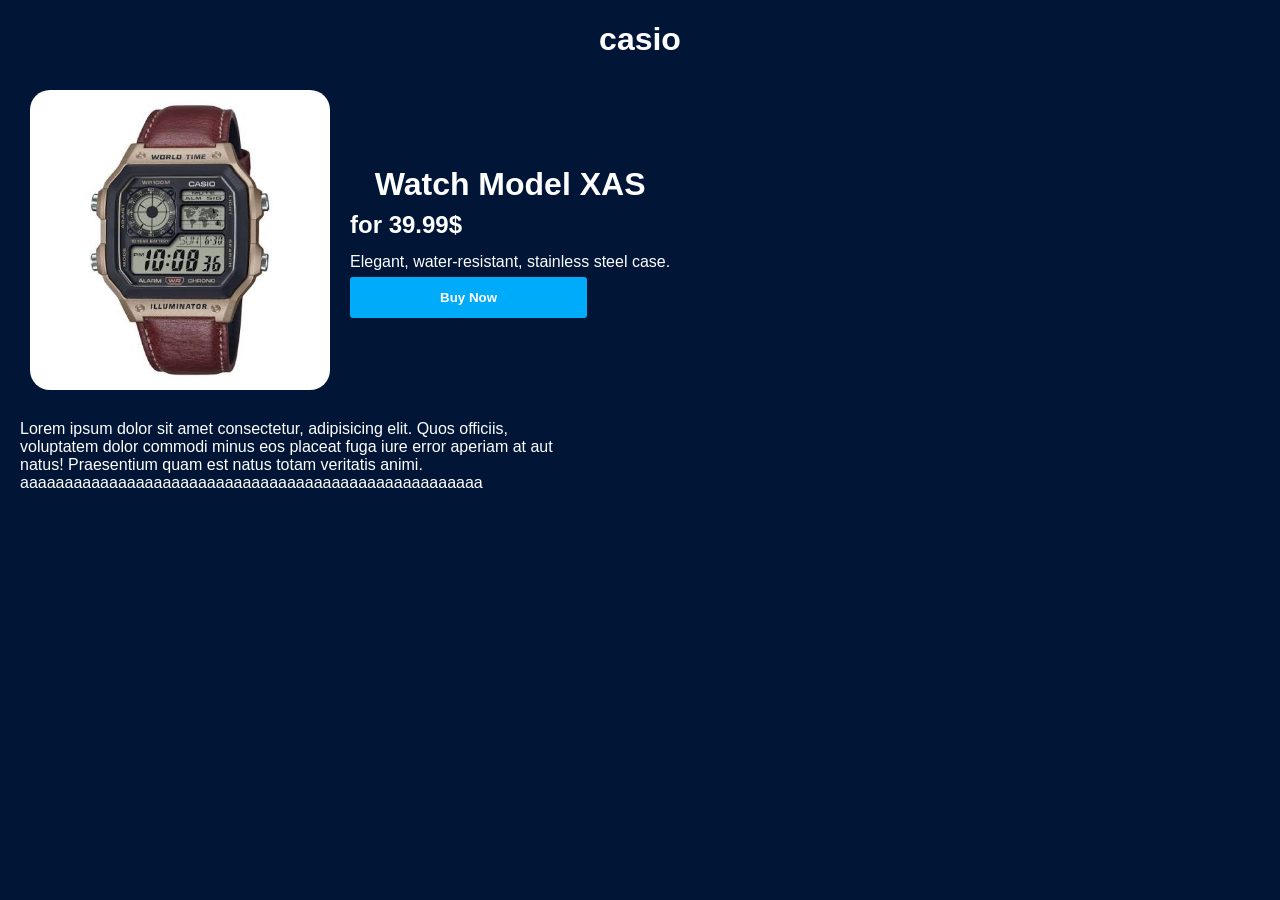
==== profiles/watch1.html @ df30a711 "Add files via upload" ====
<!DOCTYPE html>
<html lang="en">
<head>
  <meta charset="UTF-8">
  <meta name="viewport" content="width=device-width, initial-scale=1.0">
  <title>watch1</title>
  <link rel="stylesheet" href="../shop.css">
</head>
<body>
  <h1>
  <span class="span-text">
        casio
      </span>
   </h1>
   
  <div class="profile-div">
    <div class="left">
      <img class="profile-image" src="../images/watch1.jpg" alt="watch1">
    </div>
    <div class="right">
      <h1 class="product-title">Watch Model XAS</h1>
     <h2 class="product-title">for 39.99$</h2>
      <p class="body-text">Elegant, water-resistant, stainless steel case.</p>
      <button class="add-button">Buy Now</button>
    </div>
  </div>
 <p class="profile-p">
  Lorem ipsum dolor sit amet consectetur, adipisicing elit. Quos officiis, voluptatem dolor commodi minus eos placeat fuga iure error aperiam at aut natus! Praesentium quam est natus totam veritatis animi.
  aaaaaaaaaaaaaaaaaaaaaaaaaaaaaaaaaaaaaaaaaaaaaaaaaaaa
 </p>
</body>
</html>
---- shop.css ----
h1{
  display: flex;
  justify-content: center;
  width: 100%;
  color: white;
  font-family: Arial, Helvetica, sans-serif;
  

}
p{
  font-family: Arial, Helvetica, sans-serif;
  color: white;
}
body{
  background-color: rgb(1, 22, 54);
  margin: 0;
  padding: 0 20px;
  box-sizing: border-box;
}
h2{
  font-family: Arial, Helvetica, sans-serif;

  color: white;
  margin-left: none;
}


.span-text{
  font-family: Arial, Helvetica, sans-serif;
  font-weight: bold;
  transition: 0.2s;
  text-align: center;
  color: white;
}
.span-text:hover{
  background-color: rgb(13, 138, 196);
  color: white;
  padding: 10px;
  
}
.body-text{
  font-family: Arial, Helvetica, sans-serif;
 margin: 6px 0;
  color: white;
 text-align: center;
 width: auto;
}
.buy-button{

background-color: rgb(13, 138, 196);
color: white;
font-weight: bold;
margin-top: 14px;
margin-bottom: 5px;
width: 150px;
height: 30px;
border-radius: 50px;
transition: 0.3s;
border:  none;
cursor: pointer;
}
.buy-button:hover{

color: rgb(13, 138, 196);
background-color: white;
}
.image{
border-radius: 20px;
height: 170px;
margin-top: 10px;
}



.products-row {
 display: grid;
 grid-template-columns: repeat(5, minmax(0, 1fr));
 gap: 20px;
 width: 100%;
 box-sizing: border-box;
}

.product{
display:flex;
flex-direction: column;
align-items: center;
width: 100%;
min-width: 0;
border:solid white;
border-color: rgb(230, 230, 230);
text-align: center;
border-radius: 15px;
border-width: 1px;
padding: 10px 12px 18px;
box-sizing: border-box;
}
.profile-image{
height: 300px;
border-radius: 20px;
 align-items: center;
}

.profile-div {
display: flex;
align-items: center;
gap: 20px;
margin-top: 10px;
padding: 10px;
}

.profile-div .left {
flex: 0 0 auto;
}

.profile-div .right {
display: flex;
flex-direction: column;
align-items: flex-start;
justify-content: center;
}

.product-title{
margin: 0 0 8px 0;
color: white;
font-family: Arial, Helvetica, sans-serif;

}
.add-button{
font-family: Arial, Helvetica, sans-serif;
font-weight: bold;
padding-top: 13px;
padding-bottom: 13px;
padding-left: 90px;
padding-right: 90px;
color: white;
background-color: rgb(0, 171, 250);
border: none;
border-radius: 3px;
transition: 0.3s;
cursor: pointer;
}
.add-button:hover{
border-radius: 20px;
}
.add-button:active{
background-color: rgb(3, 128, 185);
}
.profile-p{
width: 560px;

}
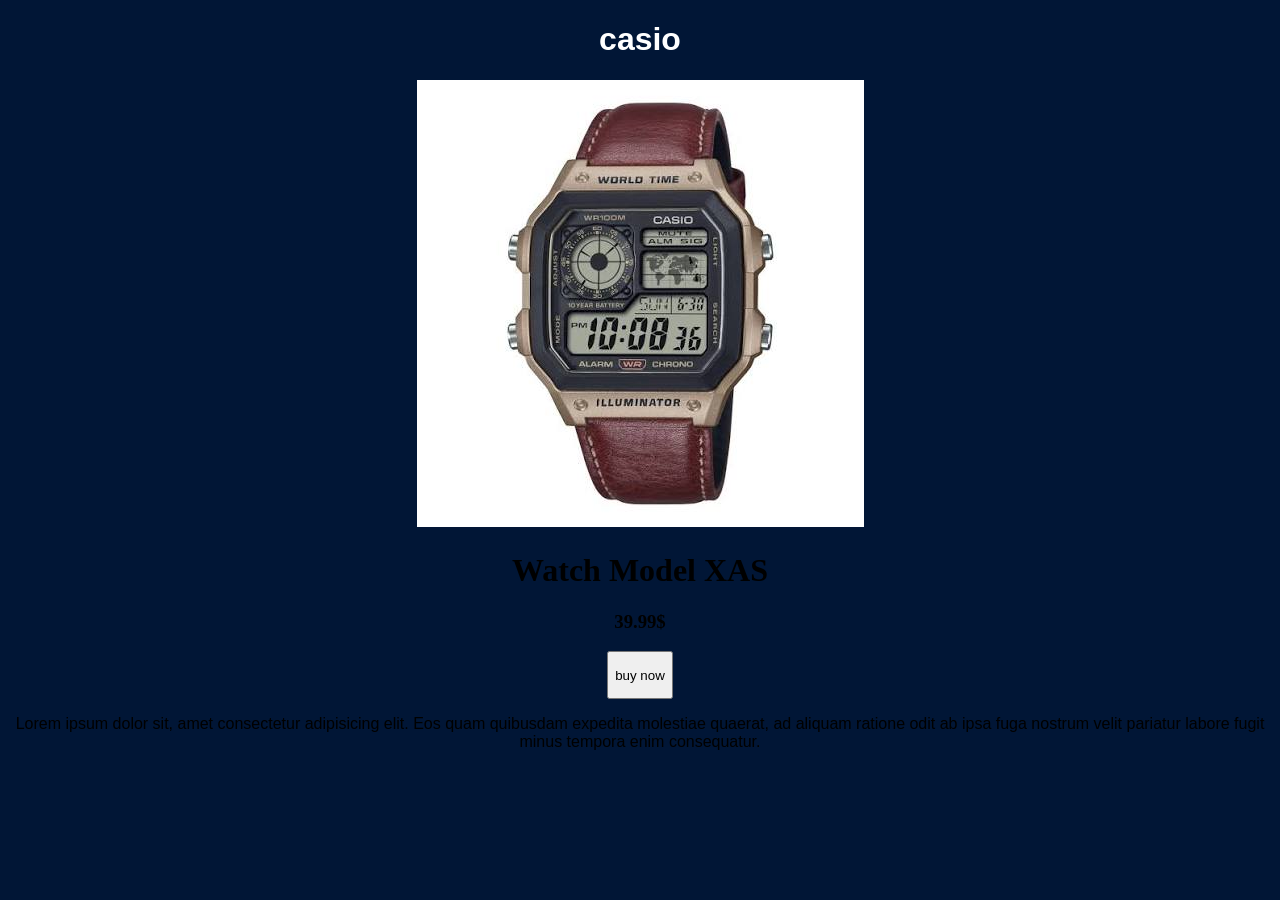
==== commit 08059b4b: "Add files via upload" ====
--- a/profiles/watch1.html
+++ b/profiles/watch1.html
@@ -1,32 +1,32 @@
-<!DOCTYPE html>
+<!doctype html>
 <html lang="en">
-<head>
-  <meta charset="UTF-8">
-  <meta name="viewport" content="width=device-width, initial-scale=1.0">
-  <title>watch1</title>
-  <link rel="stylesheet" href="../shop.css">
-</head>
-<body>
-  <h1>
-  <span class="span-text">
-        casio
-      </span>
-   </h1>
-   
-  <div class="profile-div">
-    <div class="left">
-      <img class="profile-image" src="../images/watch1.jpg" alt="watch1">
-    </div>
-    <div class="right">
-      <h1 class="product-title">Watch Model XAS</h1>
-     <h2 class="product-title">for 39.99$</h2>
-      <p class="body-text">Elegant, water-resistant, stainless steel case.</p>
-      <button class="add-button">Buy Now</button>
-    </div>
-  </div>
- <p class="profile-p">
-  Lorem ipsum dolor sit amet consectetur, adipisicing elit. Quos officiis, voluptatem dolor commodi minus eos placeat fuga iure error aperiam at aut natus! Praesentium quam est natus totam veritatis animi.
-  aaaaaaaaaaaaaaaaaaaaaaaaaaaaaaaaaaaaaaaaaaaaaaaaaaaa
- </p>
-</body>
-</html>+  <head>
+    <meta charset="UTF-8" />
+    <meta name="viewport" content="width=device-width, initial-scale=1.0" />
+    <title>watch1</title>
+    <link rel="stylesheet" href="../shop.css" />
+  </head>
+  <body>
+    <h1>
+      <span class="span-text"> casio </span>
+    </h1>
+
+    <div class="profile-div">
+      <div class="left">
+        <img class="profile-image" src="../images/watch1.jpg" alt="watch1" />
+      </div>
+      <div class="right">
+        <h1 class="product-title">Watch Model XAS</h1>
+        <h3 class="price">
+             39.99$
+        </h3>
+        <button class="final-button">
+          <p>
+            buy now
+          </p>
+        </button>
+        <p class="detail-p">          Lorem ipsum dolor sit, amet consectetur adipisicing elit. Eos quam quibusdam expedita molestiae quaerat, ad aliquam ratione odit
+           ab ipsa fuga nostrum velit pariatur labore fugit minus tempora enim consequatur.
+        </p>
+  </body>
+</html>
--- a/shop.css
+++ b/shop.css
@@ -1,151 +1,73 @@
-h1{
-  display: flex;
-  justify-content: center;
-  width: 100%;
-  color: white;
-  font-family: Arial, Helvetica, sans-serif;
-  
-
-}
-p{
-  font-family: Arial, Helvetica, sans-serif;
-  color: white;
-}
-body{
-  background-color: rgb(1, 22, 54);
-  margin: 0;
-  padding: 0 20px;
-  box-sizing: border-box;
-}
-h2{
-  font-family: Arial, Helvetica, sans-serif;
-
-  color: white;
-  margin-left: none;
-}
-
-
-.span-text{
-  font-family: Arial, Helvetica, sans-serif;
-  font-weight: bold;
-  transition: 0.2s;
-  text-align: center;
-  color: white;
-}
-.span-text:hover{
-  background-color: rgb(13, 138, 196);
-  color: white;
-  padding: 10px;
-  
-}
-.body-text{
-  font-family: Arial, Helvetica, sans-serif;
- margin: 6px 0;
-  color: white;
- text-align: center;
- width: auto;
-}
-.buy-button{
-
-background-color: rgb(13, 138, 196);
-color: white;
-font-weight: bold;
-margin-top: 14px;
-margin-bottom: 5px;
-width: 150px;
-height: 30px;
-border-radius: 50px;
-transition: 0.3s;
-border:  none;
-cursor: pointer;
-}
-.buy-button:hover{
-
-color: rgb(13, 138, 196);
-background-color: white;
-}
-.image{
-border-radius: 20px;
-height: 170px;
-margin-top: 10px;
-}
-
-
-
-.products-row {
- display: grid;
- grid-template-columns: repeat(5, minmax(0, 1fr));
- gap: 20px;
- width: 100%;
- box-sizing: border-box;
-}
-
-.product{
-display:flex;
-flex-direction: column;
-align-items: center;
-width: 100%;
-min-width: 0;
-border:solid white;
-border-color: rgb(230, 230, 230);
-text-align: center;
-border-radius: 15px;
-border-width: 1px;
-padding: 10px 12px 18px;
-box-sizing: border-box;
-}
-.profile-image{
-height: 300px;
-border-radius: 20px;
- align-items: center;
-}
-
-.profile-div {
-display: flex;
-align-items: center;
-gap: 20px;
-margin-top: 10px;
-padding: 10px;
-}
-
-.profile-div .left {
-flex: 0 0 auto;
-}
-
-.profile-div .right {
-display: flex;
-flex-direction: column;
-align-items: flex-start;
-justify-content: center;
-}
-
-.product-title{
-margin: 0 0 8px 0;
-color: white;
-font-family: Arial, Helvetica, sans-serif;
-
-}
-.add-button{
-font-family: Arial, Helvetica, sans-serif;
-font-weight: bold;
-padding-top: 13px;
-padding-bottom: 13px;
-padding-left: 90px;
-padding-right: 90px;
-color: white;
-background-color: rgb(0, 171, 250);
-border: none;
-border-radius: 3px;
-transition: 0.3s;
-cursor: pointer;
-}
-.add-button:hover{
-border-radius: 20px;
-}
-.add-button:active{
-background-color: rgb(3, 128, 185);
-}
-.profile-p{
-width: 560px;
-
-}
+
+    h1{
+      display: flex;
+      justify-content: center;
+      width: 100%;
+    }
+    p{
+      font-family: Arial, Helvetica, sans-serif;
+    }
+    body{
+      background-color: rgb(1, 22, 54);
+        text-align: center;
+    }
+    
+    
+    
+    .span-text{
+      font-family: Arial, Helvetica, sans-serif;
+      font-weight: bold;
+      transition: 0.2s;
+      text-align: center;
+      color: white;
+    }
+    .span-text:hover{
+      background-color: rgb(13, 138, 196);
+      color: white;
+      padding: 10px;
+      
+    }
+    .body-text{
+            font-family: Arial, Helvetica, sans-serif;
+            margin-top: 1px;
+            color: white;
+          margin-bottom: 5px;
+          width:140px;
+          margin-left: 30px;
+    }
+  .buy-button{
+    
+    background-color: rgb(13, 138, 196);
+    color: white;
+    font-weight: bold;
+    margin-top: 14px;
+    margin-bottom: 5px;
+    width: 150px;
+    height: 30px;
+    border-radius: 50px;
+    transition: 0.3s;
+    border:  none;
+  }
+  .buy-button:hover{
+    
+    color: rgb(13, 138, 196);
+    background-color: white;
+  }
+  .image{
+    border-radius: 20px;
+    height: 170px;
+    margin-top: 10px;
+  }
+  
+    
+  
+  .product{
+    display:inline-block;
+    width: 200px;
+    border:solid white;
+    border-color: rgb(230, 230, 230);
+    text-align: center;
+    border-radius: 15px;
+    border-width: 1px;
+    margin: 18px;
+  }
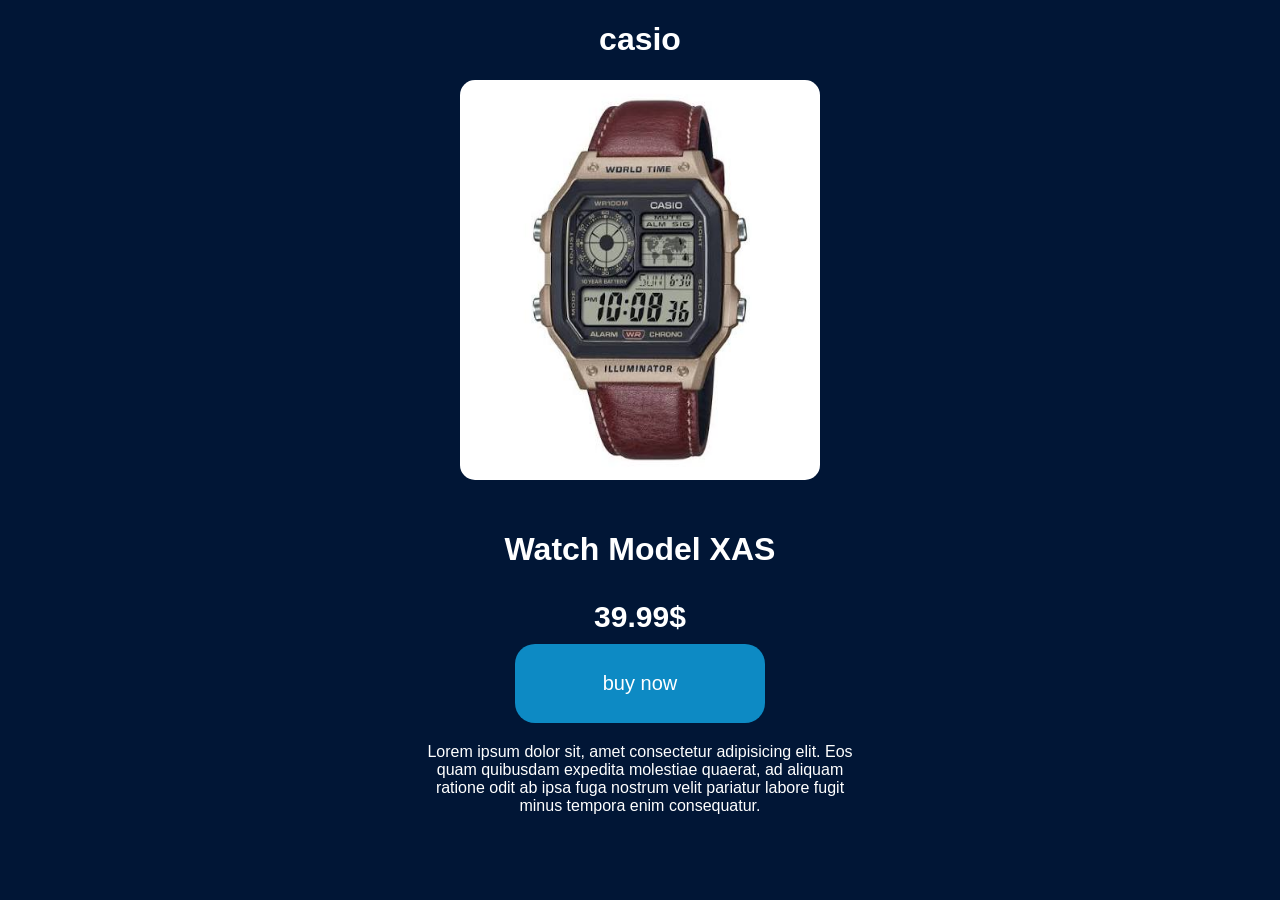
==== commit b21b9aa1: "Refactor HTML structure in watch1.html Formatted HTML for better readability and structure." ====
--- a/profiles/watch1.html
+++ b/profiles/watch1.html
@@ -8,7 +8,7 @@
   </head>
   <body>
     <h1>
-      <span class="span-text"> casio </span>
+      <span class="span-text">casio</span>
     </h1>
 
     <div class="profile-div">
@@ -17,16 +17,17 @@
       </div>
       <div class="right">
         <h1 class="product-title">Watch Model XAS</h1>
-        <h3 class="price">
-             39.99$
-        </h3>
+        <h3 class="price">39.99$</h3>
         <button class="final-button">
-          <p>
-            buy now
-          </p>
+          <p>buy now</p>
         </button>
-        <p class="detail-p">          Lorem ipsum dolor sit, amet consectetur adipisicing elit. Eos quam quibusdam expedita molestiae quaerat, ad aliquam ratione odit
-           ab ipsa fuga nostrum velit pariatur labore fugit minus tempora enim consequatur.
+        <p class="detail-p">
+          Lorem ipsum dolor sit, amet consectetur adipisicing elit. Eos quam
+          quibusdam expedita molestiae quaerat, ad aliquam ratione odit ab ipsa
+          fuga nostrum velit pariatur labore fugit minus tempora enim
+          consequatur.
         </p>
+      </div>
+    </div>
   </body>
 </html>
--- a/shop.css
+++ b/shop.css
@@ -1,73 +1,131 @@
+h1 {
+  display: flex;
+  justify-content: center;
+  width: 100%;
+  color: white;
+  font-family: Arial, Helvetica, sans-serif;
+}
+p {
+  font-family: Arial, Helvetica, sans-serif;
+}
+body {
+  background-color: rgb(1, 22, 54);
+  text-align: center;
+}
 
-    h1{
-      display: flex;
-      justify-content: center;
-      width: 100%;
-    }
-    p{
-      font-family: Arial, Helvetica, sans-serif;
-    }
-    body{
-      background-color: rgb(1, 22, 54);
-        text-align: center;
-    }
-    
-    
-    
-    .span-text{
-      font-family: Arial, Helvetica, sans-serif;
-      font-weight: bold;
-      transition: 0.2s;
-      text-align: center;
-      color: white;
-    }
-    .span-text:hover{
-      background-color: rgb(13, 138, 196);
-      color: white;
-      padding: 10px;
-      
-    }
-    .body-text{
-            font-family: Arial, Helvetica, sans-serif;
-            margin-top: 1px;
-            color: white;
-          margin-bottom: 5px;
-          width:140px;
-          margin-left: 30px;
-    }
-  .buy-button{
-    
-    background-color: rgb(13, 138, 196);
-    color: white;
-    font-weight: bold;
-    margin-top: 14px;
-    margin-bottom: 5px;
-    width: 150px;
-    height: 30px;
-    border-radius: 50px;
-    transition: 0.3s;
-    border:  none;
-  }
-  .buy-button:hover{
-    
-    color: rgb(13, 138, 196);
-    background-color: white;
-  }
-  .image{
-    border-radius: 20px;
-    height: 170px;
-    margin-top: 10px;
-  }
-  
-    
-  
-  .product{
-    display:inline-block;
-    width: 200px;
-    border:solid white;
-    border-color: rgb(230, 230, 230);
-    text-align: center;
-    border-radius: 15px;
-    border-width: 1px;
-    margin: 18px;
-  }
+.span-text {
+  font-family: Arial, Helvetica, sans-serif;
+  font-weight: bold;
+  transition: 0.2s;
+  text-align: center;
+  color: white;
+}
+.span-text:hover {
+  background-color: rgb(13, 138, 196);
+  color: white;
+  padding: 10px;
+}
+.body-text {
+  font-family: Arial, Helvetica, sans-serif;
+  margin-top: 1px;
+  color: white;
+  margin-bottom: 5px;
+  width: 140px;
+  margin-left: 30px;
+}
+.buy-button {
+  background-color: rgb(13, 138, 196);
+  color: white;
+  font-weight: bold;
+  margin-top: 14px;
+  margin-bottom: 5px;
+  width: 150px;
+  height: 30px;
+  border-radius: 50px;
+  transition: 0.3s;
+  border: none;
+}
+.buy-button:hover {
+  color: rgb(13, 138, 196);
+  background-color: white;
+}
+.image {
+  border-radius: 20px;
+  height: 170px;
+  margin-top: 10px;
+}
+
+.product {
+  display: inline-block;
+  width: 200px;
+  border: solid white;
+  border-color: rgb(230, 230, 230);
+  text-align: center;
+  border-radius: 15px;
+  border-width: 1px;
+  margin: 18px;
+}
+
+/* ===== Profile page ===== */
+
+.profile-div {
+  display: flex;
+  flex-wrap: wrap;
+  justify-content: center;
+  align-items: flex-start;
+  gap: 30px;
+  max-width: 900px;
+  margin: 0 auto;
+  padding: 0 20px;
+}
+
+.left,
+.right {
+  display: flex;
+  flex-direction: column;
+  align-items: center;
+  text-align: center;
+}
+
+.profile-image {
+  height: 400px;
+  max-width: 90%;
+  border-radius: 15px;
+}
+
+.final-button {
+  padding-top: 8px;
+  padding-bottom: 8px;
+  padding-left: 20px;
+  padding-right: 20px;
+  width: 80%;
+  max-width: 250px;
+  color: white;
+  font-family: Arial, Helvetica, sans-serif;
+  background-color: rgb(13, 138, 196);
+  border: none;
+  font-size: 20px;
+  border-radius: 20px;
+  margin-bottom: 20px;
+  cursor: pointer;
+  transition: 0.18s;
+}
+.final-button:hover {
+  background-color: rgb(5, 153, 221);
+}
+
+.detail-p {
+  font-family: Arial, Helvetica, sans-serif;
+  color: white;
+  text-align: center;
+  margin: auto;
+  width: 90%;
+  max-width: 500px;
+}
+
+.price {
+  color: white;
+  margin: 10px;
+  font-size: 30px;
+  font-family: Arial, Helvetica, sans-serif;
+}
